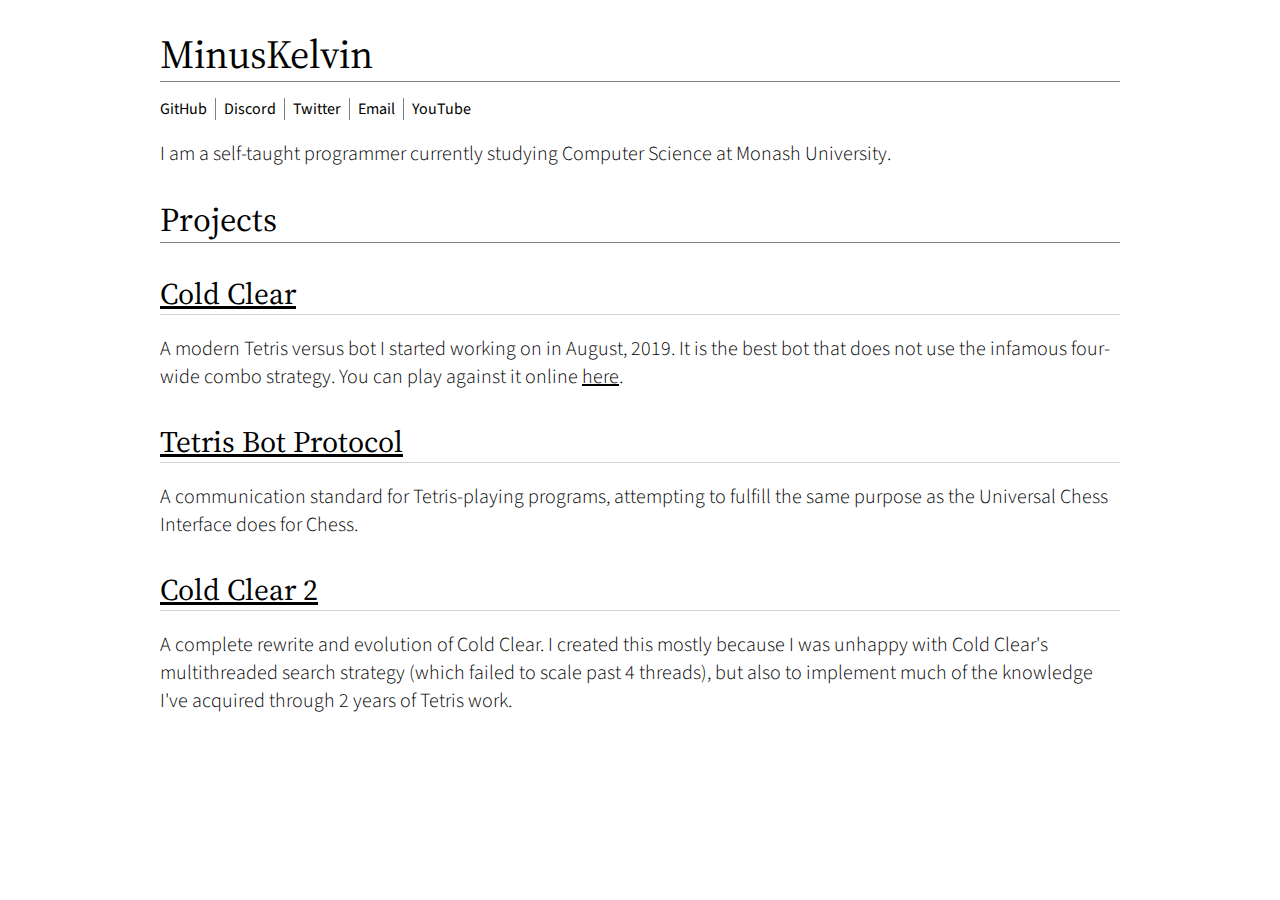
==== index.html @ 99007d61 "Update website" ====
<!DOCTYPE html>
<html>
<head>
  <meta name="viewport" content="width=device-width, initial-scale=1.0">
  <title>MinusKelvin</title>
  <link rel="preconnect" href="https://fonts.gstatic.com">
  <link href="https://fonts.googleapis.com/css2?family=Source+Sans+Pro:ital,wght@0,300;0,400;1,300&display=swap" rel="stylesheet">
  <link href="https://fonts.googleapis.com/css2?family=Source+Sans+Pro:ital,wght@0,300;0,400;1,300&family=Source+Serif+Pro&display=swap" rel="stylesheet">
  <link rel="stylesheet" href="/styles.css">
</head>
<body>
  <div class="content">
    <h1>MinusKelvin</h1>
    <p class="socials">
      <a href="https://github.com/MinusKelvin">GitHub</a>
      <a href="https://discord.gg/7RspDnk">Discord</a>
      <a href="https://twitter.com/Below0K">Twitter</a>
      <a href="mailto:mark.carlson@minuskelvin.net">Email</a>
      <a href="https://www.youtube.com/channel/UCg0eIg-Sst99BTf8fT_Cd0g">YouTube</a>
    </p>
    <p>
      I am a self-taught programmer currently studying Computer Science at Monash University.
    </p>
    <h2>Projects</h2>
    <h3><a href="https://github.com/MinusKelvin/cold-clear">Cold Clear</a></h3>
    <p>
      A modern Tetris versus bot I started working on in August, 2019. It is the best bot that does
      not use the infamous four-wide combo strategy. You can play against it online
      <a href="/cold-clear">here</a>.
    </p>
    <h3><a href="https://github.com/tetris-bot-protocol/tbp-spen">Tetris Bot Protocol</a></h3>
    <p>
      A communication standard for Tetris-playing programs, attempting to fulfill the same purpose
      as the Universal Chess Interface does for Chess.
    </p>
    <h3><a href="https://github.com/MinusKelvin/cold-clear-2">Cold Clear 2</a></h3>
    <p>
      A complete rewrite and evolution of Cold Clear. I created this mostly because I was unhappy
      with Cold Clear's multithreaded search strategy (which failed to scale past 4 threads), but
      also to implement much of the knowledge I've acquired through 2 years of Tetris work.
    </p>
  </div>
</body>
</html>
---- styles.css ----
body {
    font-size: 1.25em;
    font-family: 'Source Sans Pro', sans-serif;
    font-weight: 300;
}

a, a:visited {
    color: inherit;
}

a:hover {
    color: darkblue;
}

h1, h2, h3, h4, h5, h6 {
    font-family: 'Source Serif Pro', serif;
    font-weight: normal;
    margin-bottom: 0;
    border-bottom: 1px solid lightgray;
}

h1, h2 {
    border-bottom: 1px solid gray;
}

h2 {
    font-size: 1.67em;
}

h3 {
    font-size: 1.5em;
}

.content {
    margin: auto;
    max-width: 960px;
}

.socials {
    font-size: 0.8em;
    font-weight: normal;
    display: flex;
}

.socials a {
    text-decoration: none;
    padding: 0 1ch;
    border-left: 1px solid gray;
}

.socials :first-child {
    padding-left: 0;
    border-left: none;
}

.socials img {
    height: 1em;
}
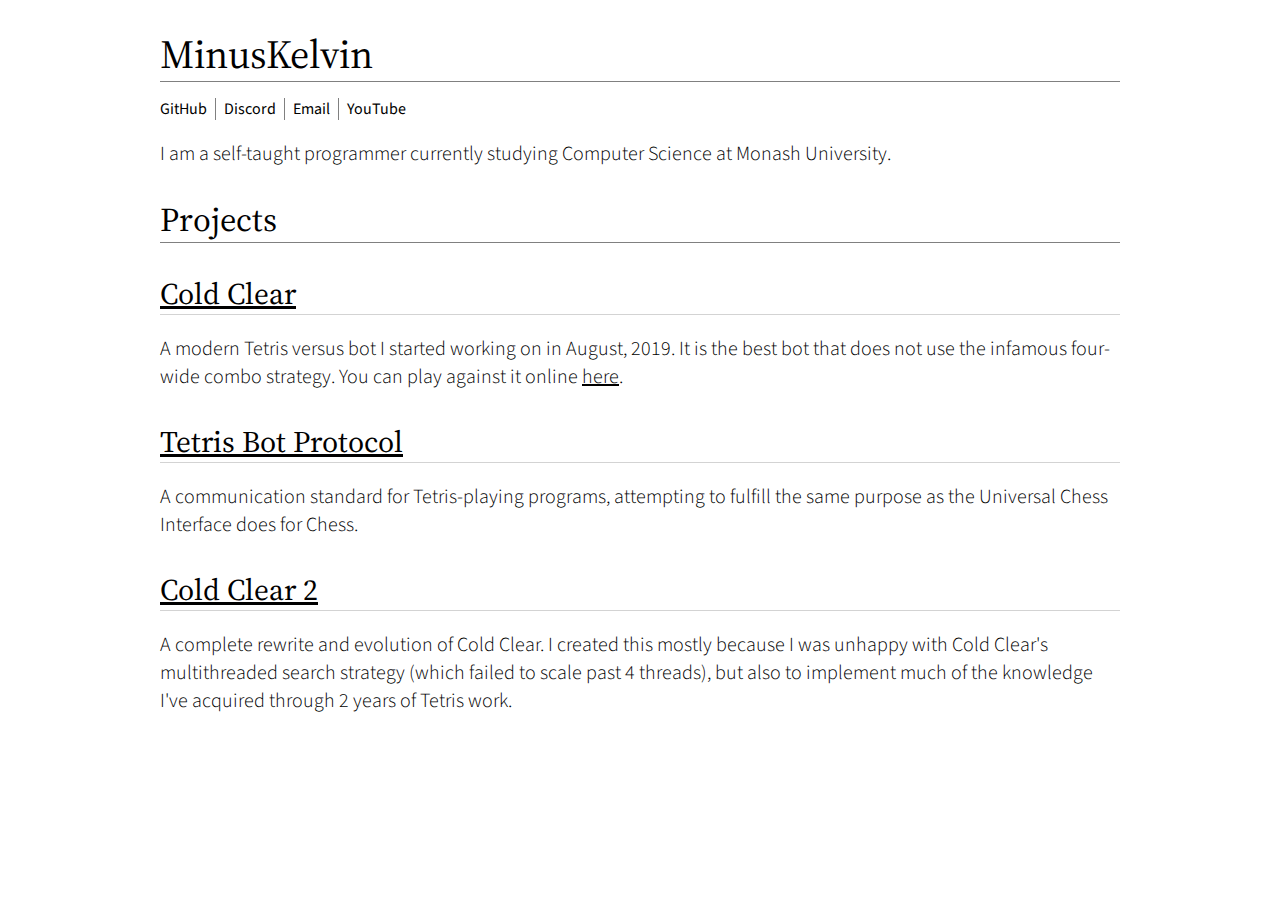
==== commit 29836434: "remove useless twitter link" ====
--- a/index.html
+++ b/index.html
@@ -14,7 +14,6 @@
     <p class="socials">
       <a href="https://github.com/MinusKelvin">GitHub</a>
       <a href="https://discord.gg/7RspDnk">Discord</a>
-      <a href="https://twitter.com/Below0K">Twitter</a>
       <a href="mailto:mark.carlson@minuskelvin.net">Email</a>
       <a href="https://www.youtube.com/channel/UCg0eIg-Sst99BTf8fT_Cd0g">YouTube</a>
     </p>
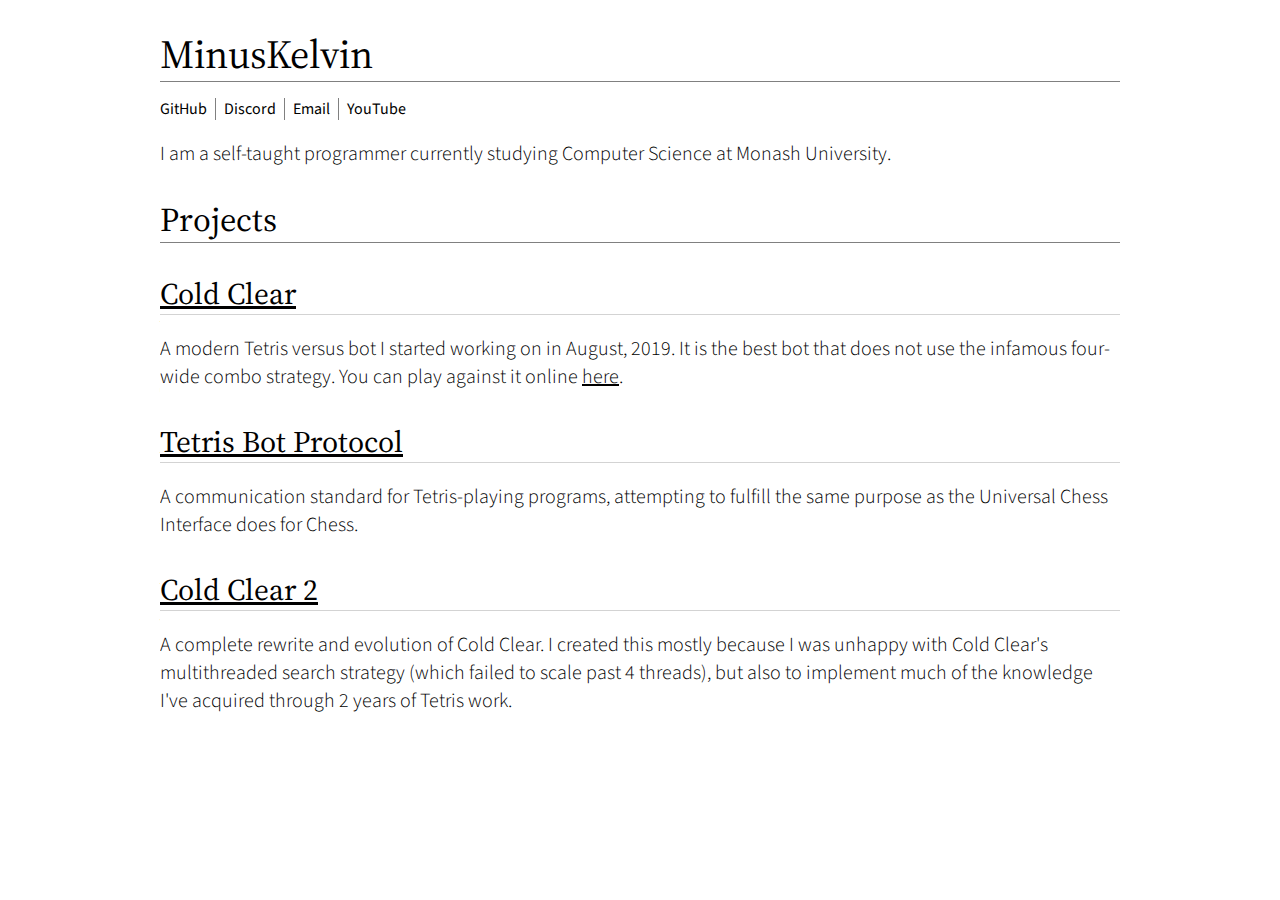
==== commit 438d2357: "fix typo" ====
--- a/index.html
+++ b/index.html
@@ -27,7 +27,7 @@
       not use the infamous four-wide combo strategy. You can play against it online
       <a href="/cold-clear">here</a>.
     </p>
-    <h3><a href="https://github.com/tetris-bot-protocol/tbp-spen">Tetris Bot Protocol</a></h3>
+    <h3><a href="https://github.com/tetris-bot-protocol/tbp-spec">Tetris Bot Protocol</a></h3>
     <p>
       A communication standard for Tetris-playing programs, attempting to fulfill the same purpose
       as the Universal Chess Interface does for Chess.
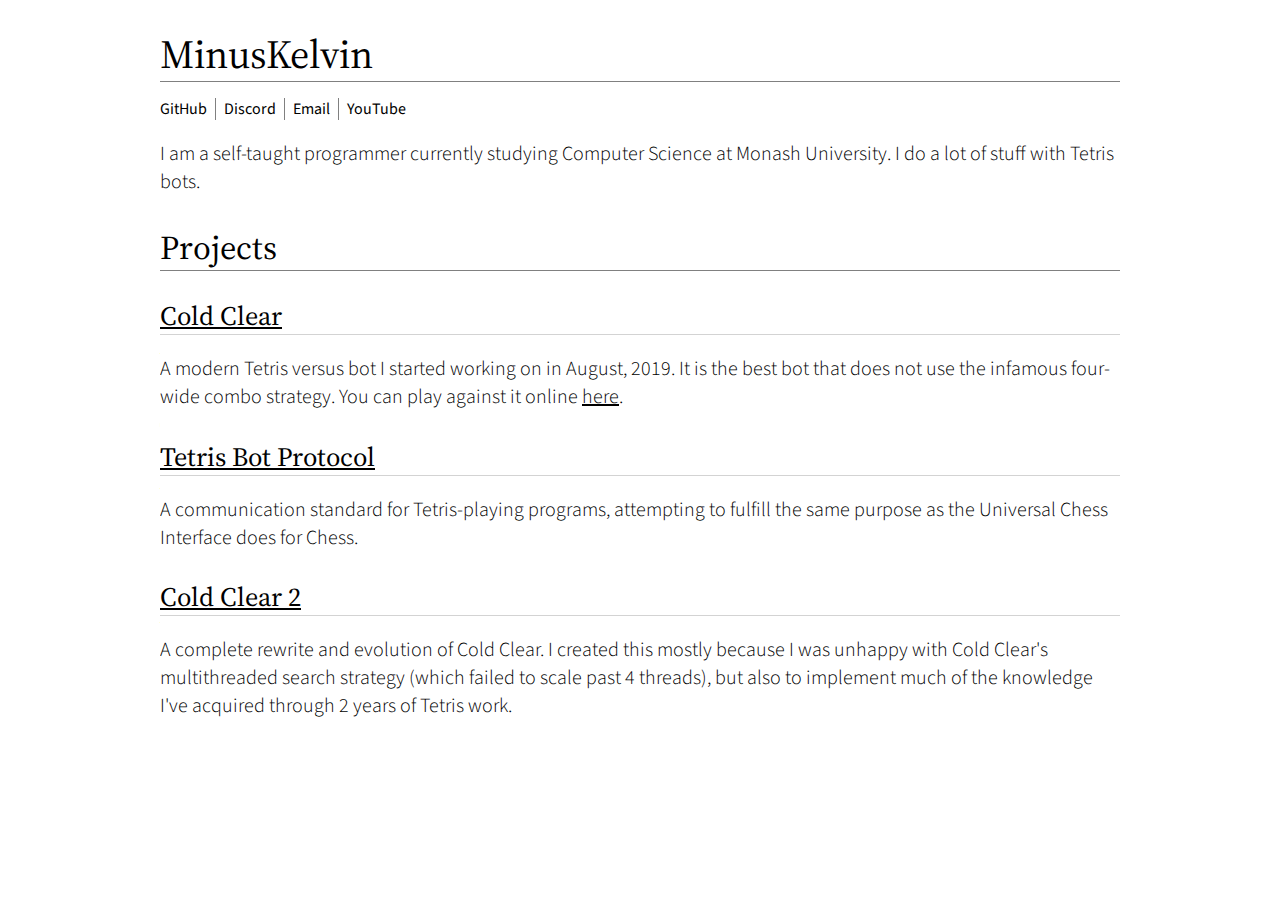
==== commit 427bd689: "update site styling" ====
--- a/index.html
+++ b/index.html
@@ -7,10 +7,11 @@
   <link href="https://fonts.googleapis.com/css2?family=Source+Sans+Pro:ital,wght@0,300;0,400;1,300&display=swap" rel="stylesheet">
   <link href="https://fonts.googleapis.com/css2?family=Source+Sans+Pro:ital,wght@0,300;0,400;1,300&family=Source+Serif+Pro&display=swap" rel="stylesheet">
   <link rel="stylesheet" href="/styles.css">
+  <script src="/code.js"></script>
 </head>
 <body>
   <div class="content">
-    <h1>MinusKelvin</h1>
+    <h1 id="title">MinusKelvin</h1>
     <p class="socials">
       <a href="https://github.com/MinusKelvin">GitHub</a>
       <a href="https://discord.gg/7RspDnk">Discord</a>
@@ -18,7 +19,8 @@
       <a href="https://www.youtube.com/channel/UCg0eIg-Sst99BTf8fT_Cd0g">YouTube</a>
     </p>
     <p>
-      I am a self-taught programmer currently studying Computer Science at Monash University.
+      I am a self-taught programmer currently studying Computer Science at Monash University. I do a
+      lot of stuff with Tetris bots.
     </p>
     <h2>Projects</h2>
     <h3><a href="https://github.com/MinusKelvin/cold-clear">Cold Clear</a></h3>
--- a/styles.css
+++ b/styles.css
@@ -2,6 +2,16 @@
     font-size: 1.25em;
     font-family: 'Source Sans Pro', sans-serif;
     font-weight: 300;
+}
+
+#title {
+    position: sticky;
+    top: 0px;
+    background-color: white;
+}
+
+a[href="/"] {
+    text-decoration: none;
 }
 
 a, a:visited {
@@ -28,7 +38,7 @@
 }
 
 h3 {
-    font-size: 1.5em;
+    font-size: 1.33em;
 }
 
 .content {
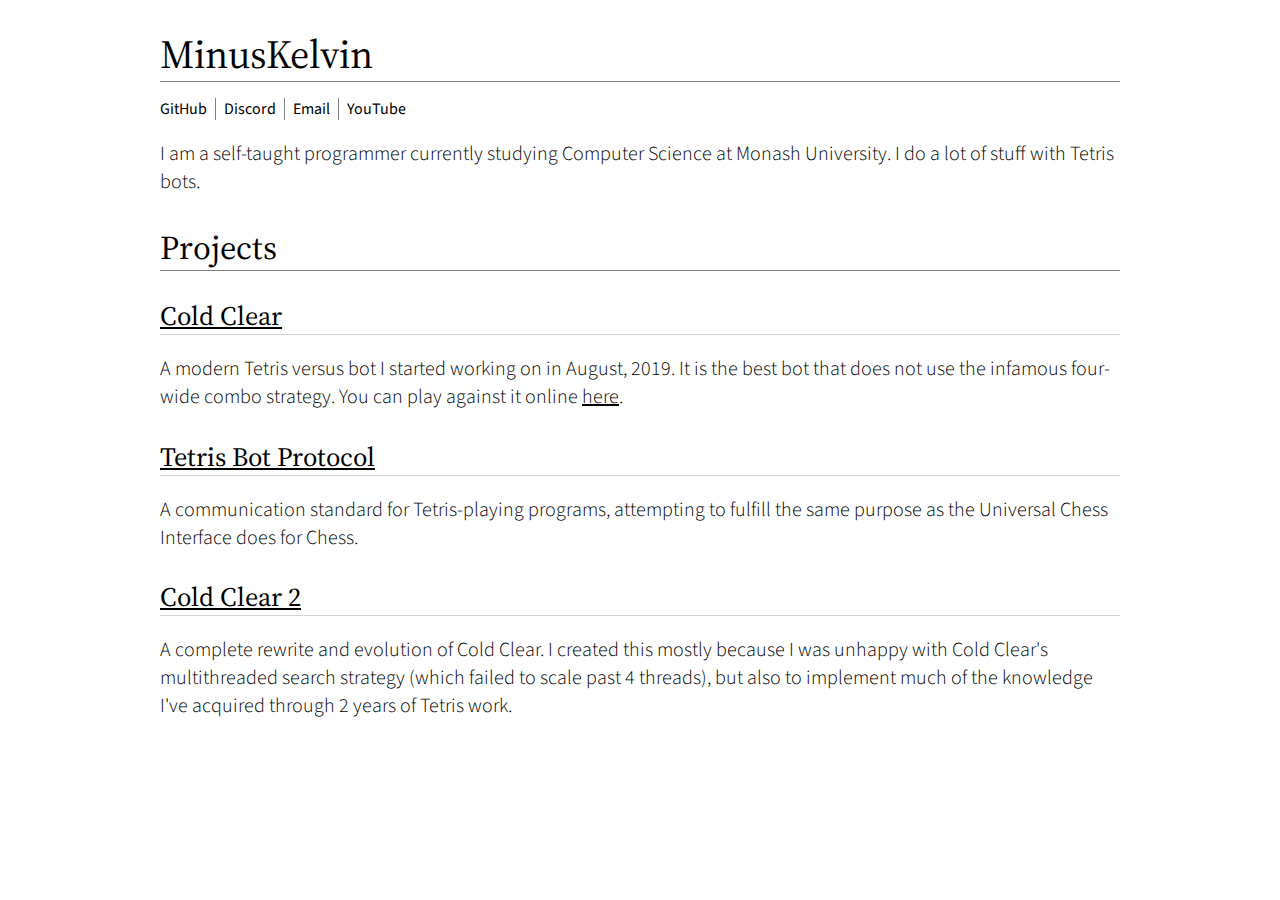
==== commit 1cce3fce: "add meta tags" ====
--- a/index.html
+++ b/index.html
@@ -2,6 +2,12 @@
 <html>
 <head>
   <meta name="viewport" content="width=device-width, initial-scale=1.0">
+  <meta name="description" content="I am a self-taught programmer currently studying computer science at Monash University. I do a lot of stuff with Tetris bots.">
+  <meta property="og:type" content="website">
+  <meta property="og:url" content="https://minuskelvin.net/">
+  <meta property="og:title" content="MinusKelvin">
+  <meta property="og:description" content="I am a self-taught programmer currently studying computer science at Monash University. I do a lot of stuff with Tetris bots.">
+  <meta property="og:image" content="https://minuskelvin.net/MinusKelvin-banner.png">
   <title>MinusKelvin</title>
   <link rel="preconnect" href="https://fonts.gstatic.com">
   <link href="https://fonts.googleapis.com/css2?family=Source+Sans+Pro:ital,wght@0,300;0,400;1,300&display=swap" rel="stylesheet">
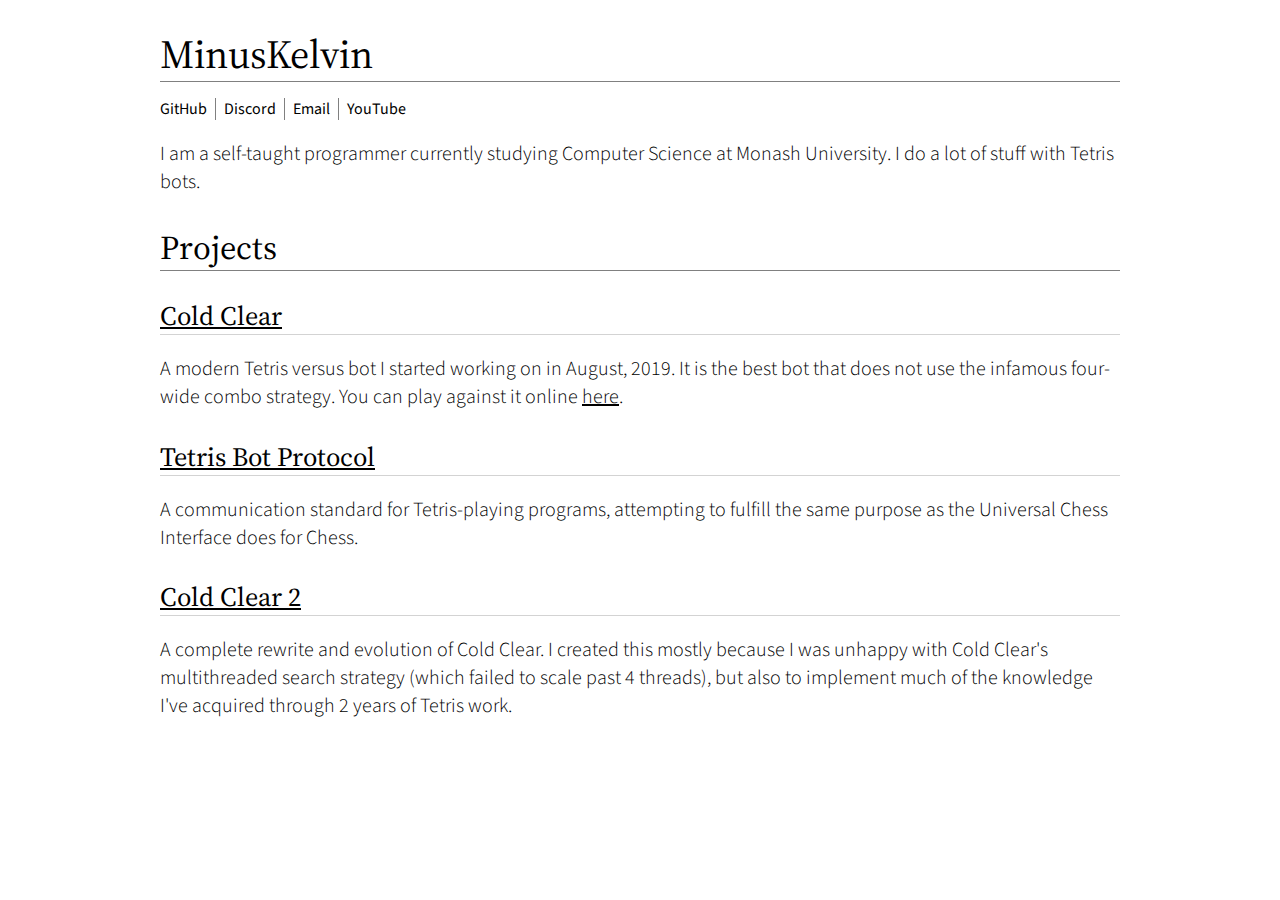
==== commit 9b8491ec: "add discord redirect page" ====
--- a/index.html
+++ b/index.html
@@ -7,7 +7,12 @@
   <meta property="og:url" content="https://minuskelvin.net/">
   <meta property="og:title" content="MinusKelvin">
   <meta property="og:description" content="I am a self-taught programmer currently studying computer science at Monash University. I do a lot of stuff with Tetris bots.">
+  <meta property="og:image" content="https://minuskelvin.net/MinusKelvin-bigicon.png">
+  <meta property="og:image:width" content="480">
+  <meta property="og:image:height" content="480">
   <meta property="og:image" content="https://minuskelvin.net/MinusKelvin-banner.png">
+  <meta property="og:image:width" content="1200">
+  <meta property="og:image:height" content="628">
   <title>MinusKelvin</title>
   <link rel="preconnect" href="https://fonts.gstatic.com">
   <link href="https://fonts.googleapis.com/css2?family=Source+Sans+Pro:ital,wght@0,300;0,400;1,300&display=swap" rel="stylesheet">
@@ -20,7 +25,7 @@
     <h1 id="title">MinusKelvin</h1>
     <p class="socials">
       <a href="https://github.com/MinusKelvin">GitHub</a>
-      <a href="https://discord.gg/7RspDnk">Discord</a>
+      <a href="/discord/">Discord</a>
       <a href="mailto:mark.carlson@minuskelvin.net">Email</a>
       <a href="https://www.youtube.com/channel/UCg0eIg-Sst99BTf8fT_Cd0g">YouTube</a>
     </p>
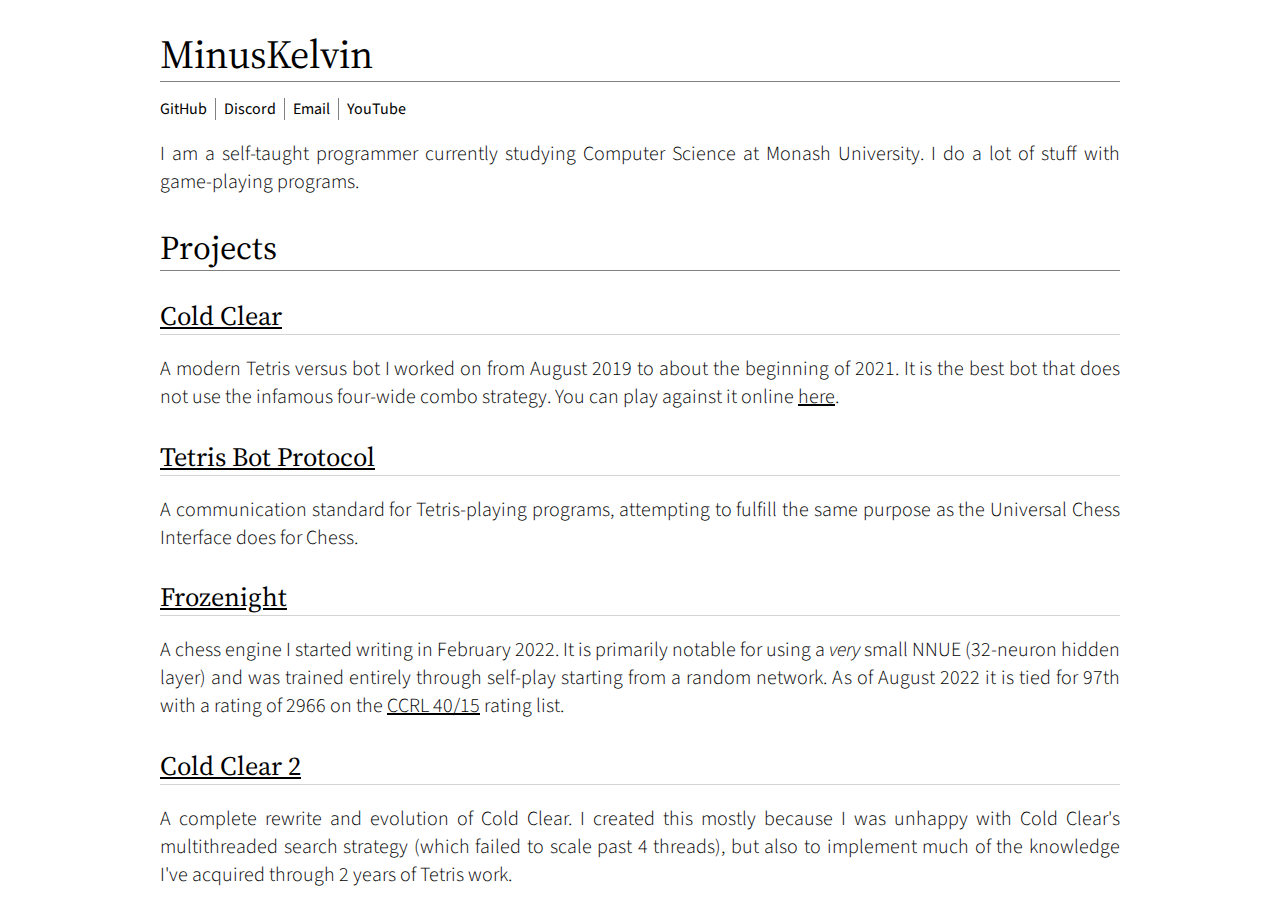
==== commit 868a8063: "update projects" ====
--- a/index.html
+++ b/index.html
@@ -30,26 +30,30 @@
       <a href="https://www.youtube.com/channel/UCg0eIg-Sst99BTf8fT_Cd0g">YouTube</a>
     </p>
     <p>
-      I am a self-taught programmer currently studying Computer Science at Monash University. I do a
-      lot of stuff with Tetris bots.
+      I am a self-taught programmer currently studying Computer Science at Monash University.
+      I do a lot of stuff with game-playing programs.
     </p>
     <h2>Projects</h2>
     <h3><a href="https://github.com/MinusKelvin/cold-clear">Cold Clear</a></h3>
     <p>
-      A modern Tetris versus bot I started working on in August, 2019. It is the best bot that does
-      not use the infamous four-wide combo strategy. You can play against it online
-      <a href="/cold-clear">here</a>.
+      A modern Tetris versus bot I worked on from August 2019 to about the beginning of 2021.
+      It is the best bot that does not use the infamous four-wide combo strategy.
+      You can play against it online <a href="/cold-clear">here</a>.
     </p>
     <h3><a href="https://github.com/tetris-bot-protocol/tbp-spec">Tetris Bot Protocol</a></h3>
     <p>
-      A communication standard for Tetris-playing programs, attempting to fulfill the same purpose
-      as the Universal Chess Interface does for Chess.
+      A communication standard for Tetris-playing programs, attempting to fulfill the same purpose as the Universal Chess Interface does for Chess.
+    </p>
+    <h3><a href="https://github.com/MinusKelvin/frozenight">Frozenight</a></h3>
+    <p>
+      A chess engine I started writing in February 2022.
+      It is primarily notable for using a <em>very</em> small NNUE (32-neuron hidden layer) and was trained entirely through self-play starting from a random network.
+      As of August 2022 it is tied for 97th with a rating of 2966 on the <a href="https://ccrl.chessdom.com/ccrl/4040/">CCRL 40/15</a> rating list.
     </p>
     <h3><a href="https://github.com/MinusKelvin/cold-clear-2">Cold Clear 2</a></h3>
     <p>
-      A complete rewrite and evolution of Cold Clear. I created this mostly because I was unhappy
-      with Cold Clear's multithreaded search strategy (which failed to scale past 4 threads), but
-      also to implement much of the knowledge I've acquired through 2 years of Tetris work.
+      A complete rewrite and evolution of Cold Clear.
+      I created this mostly because I was unhappy with Cold Clear's multithreaded search strategy (which failed to scale past 4 threads), but also to implement much of the knowledge I've acquired through 2 years of Tetris work.
     </p>
   </div>
 </body>
--- a/styles.css
+++ b/styles.css
@@ -2,16 +2,21 @@
     font-size: 1.25em;
     font-family: 'Source Sans Pro', sans-serif;
     font-weight: 300;
+    text-align: justify;
+    margin-left: 16px;
+    margin-right: 16px;
+}
+
+@media(max-width: 600px) {
+    body {
+        text-align: left;
+    }
 }
 
 #title {
     position: sticky;
     top: 0px;
     background-color: white;
-}
-
-a[href="/"] {
-    text-decoration: none;
 }
 
 a, a:visited {
@@ -27,6 +32,7 @@
     font-weight: normal;
     margin-bottom: 0;
     border-bottom: 1px solid lightgray;
+    text-align: left;
 }
 
 h1, h2 {
@@ -44,6 +50,10 @@
 .content {
     margin: auto;
     max-width: 960px;
+}
+
+.content>a:first-child {
+    text-decoration: none;
 }
 
 .socials {
@@ -65,4 +75,21 @@
 
 .socials img {
     height: 1em;
-}+}
+
+.display {
+    width: 100%;
+    display: block;
+}
+
+.display.row {
+    display: flex;
+    flex-flow: row wrap;
+    justify-content: center;
+}
+
+.display.row.s2 >* {
+    flex: 1;
+    min-width: 360px;
+    max-width: 480px;
+}
